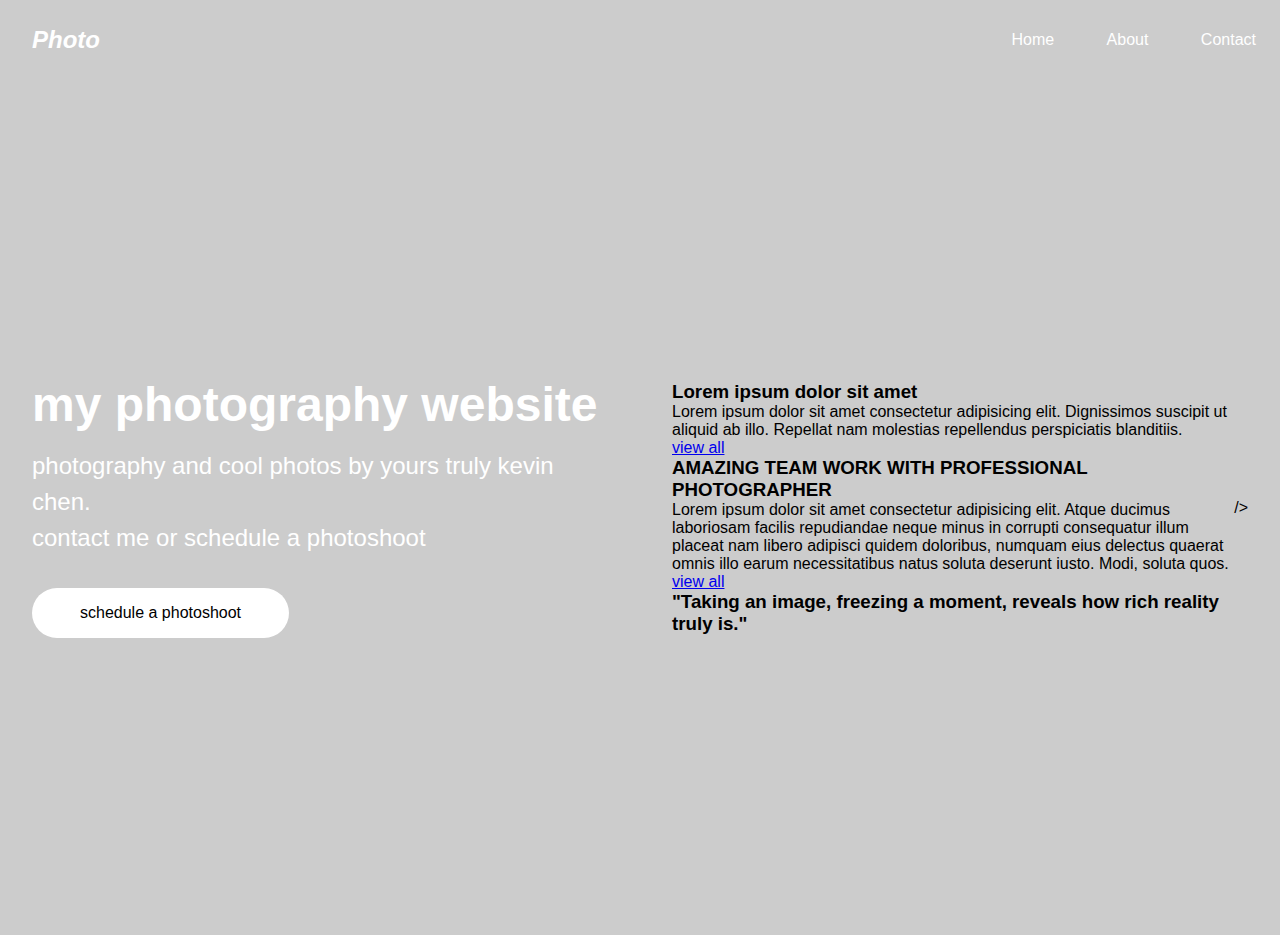
==== index.html @ f80c73b7 "Update index.html" ====
<!DOCTYPE html>
<html lang="en">
  <head>
    <meta charset="UTF-8" />
    <meta name="viewport" content="width=device-width, initial-scale=1.0" />
    <title>Document</title>
    <link rel="stylesheet" href="style1.css" />
  </head>
 
  <style>
body  {
  background-image: url("https://media.macphun.com/img/uploads/customer/blog/682/15357628815b89e1c1530f21.36023582.jpg?q=85&w=1680");
  background-color: #cccccc;
}
</style>
  <body>
    <nav>
      <div class="logo">Photo</div>
      <div class="nav-items">
        <a href="/">Home</a> <a href="/">About</a> <a href="/">Contact</a>
      </div>
    </nav>
    <section class="hero">
      <div class="hero-container">
        <div class="column-left">
          <h1>my photography website</h1>
          <p>
            photography and cool photos by yours truly kevin chen. <br> contact me or schedule a photoshoot
          </p>
          <button>schedule a photoshoot</button>
        </div>
        <div class="column-right">

          
          <section class = "section-one">
            <div class = "container">
                <div class = "sec-one-left">
                    <!-- image here -->
                    <div>
                        <h3>Lorem ipsum dolor sit amet</h3>
                        <p>Lorem ipsum dolor sit amet consectetur adipisicing elit. Dignissimos suscipit ut aliquid ab illo. Repellat nam molestias repellendus perspiciatis blanditiis.</p>
                        <a href = "#" class = "btn">view all</a>
                    </div>
                </div>

                <div class = "sec-one-right">
                    <div class = "work-content">
                        <h3>AMAZING TEAM WORK WITH PROFESSIONAL PHOTOGRAPHER</h3>
                        <p>Lorem ipsum dolor sit amet consectetur adipisicing elit. Atque ducimus laboriosam facilis repudiandae neque minus in corrupti consequatur illum placeat nam libero adipisci quidem doloribus, numquam eius delectus quaerat omnis illo earum necessitatibus natus soluta deserunt iusto. Modi, soluta quos.</p>
                        <a href = "#" class = "btn">view all</a>
                    </div>
                    <div class = "work-imgs">
                        <div class = "work-img-1">
                            <!--image here-->
                        </div>
                        <div class = "work-img-2">
                            <!-- image here -->
                        </div>
                    </div>
                    <h3>"Taking an image, freezing a moment, reveals how rich reality truly is."</h3>
                </div>
            </div>
        </section>

          />
        </div>
      </div>
    </section>
  </body>
</html>
---- style1.css ----
* {
  box-sizing: border-box;
  margin: 0;
  padding: 0;
  font-family: 'Trebuchet MS', 'Lucida Sans Unicode', 'Lucida Grande',
    'Lucida Sans', Arial, sans-serif;
}

nav {
  height: 80px;
  
  display: flex;
  justify-content: space-between;
  align-items: center;
  padding: 0rem calc((100vw - 1300px) / 2);
}

.logo {
  color: #fff;
  font-size: 1.5rem;
  font-weight: bold;
  font-style: italic;
  padding: 0 2rem;
}

nav a {
  text-decoration: none;
  color: #fff;
  padding: 0 1.5rem;
}

nav a:hover {
  color: #fff;
}

.hero {
  ;
}

.hero-container {
  display: grid;
  grid-template-columns: 1fr 1fr;
  height: 95vh;
  padding: 3rem calc((100vw - 1300px) / 2);
}

.column-left {
  display: flex;
  flex-direction: column;
  justify-content: center;
  align-items: flex-start;
  color: #fff;
  padding: 0rem 2rem;
}

.column-left h1 {
  margin-bottom: 1rem;
  font-size: 3rem;
}

.column-left p {
  margin-bottom: 2rem;
  font-size: 1.5rem;
  line-height: 1.5;
}

button {
  padding: 1rem 3rem;
  font-size: 1rem;
  border: none;
  color: #000;
  background: #fff;
  cursor: pointer;
  border-radius: 50px;
}

button:hover {
  background: #fff;
  color: #000;
}

.column-right {
  display: flex;
  justify-content: center;
  align-items: center;
  padding: 0rem 2rem;
}

.hero-image {
  width: 100%;
  height: 100%;
}

@media screen and (max-width: 768px) {
  .hero-container {
    grid-template-columns: 1fr;
  }
}
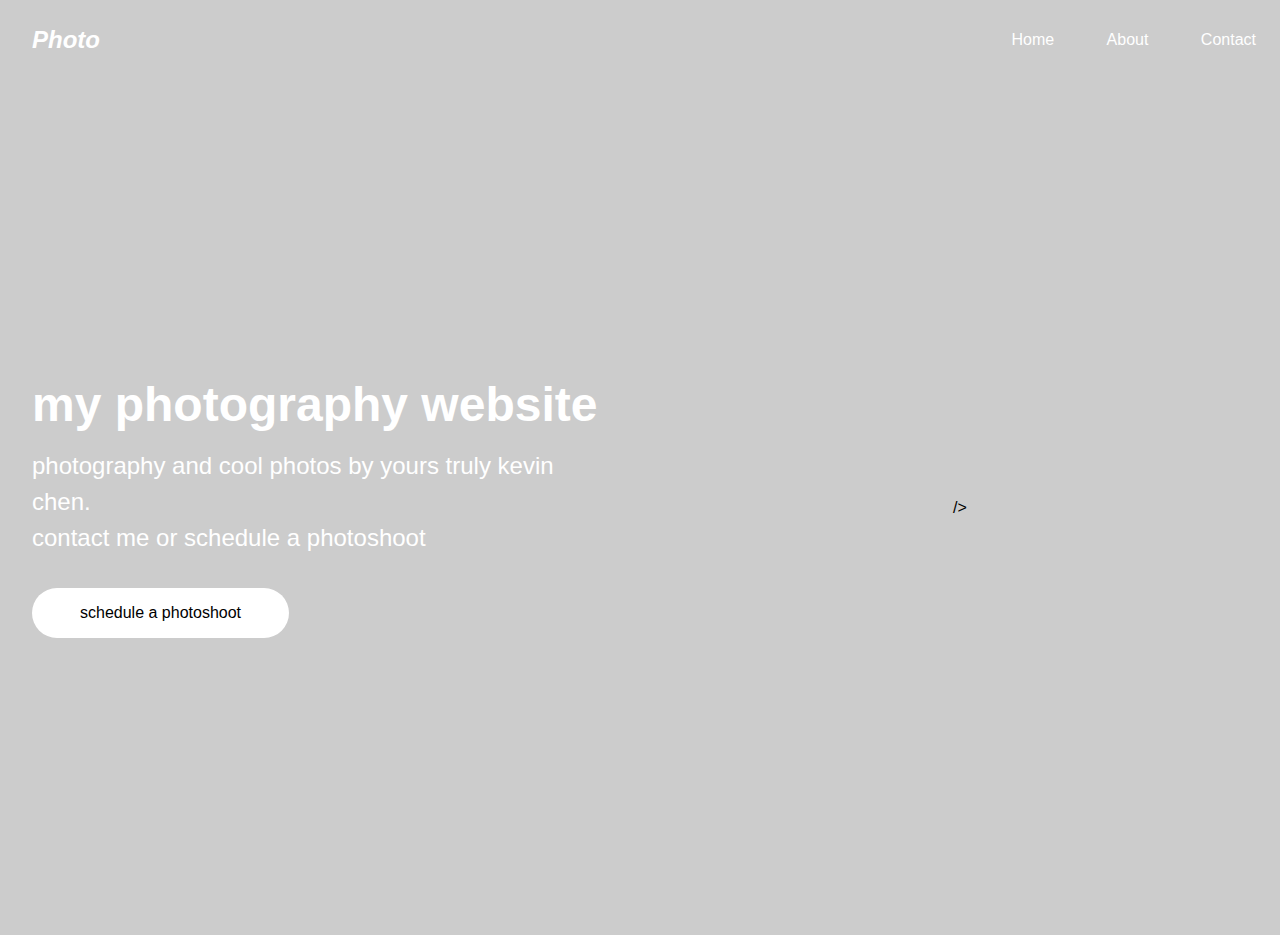
==== commit 31f4cada: "Update index.html" ====
--- a/index.html
+++ b/index.html
@@ -31,36 +31,7 @@
         </div>
         <div class="column-right">
 
-          
-          <section class = "section-one">
-            <div class = "container">
-                <div class = "sec-one-left">
-                    <!-- image here -->
-                    <div>
-                        <h3>Lorem ipsum dolor sit amet</h3>
-                        <p>Lorem ipsum dolor sit amet consectetur adipisicing elit. Dignissimos suscipit ut aliquid ab illo. Repellat nam molestias repellendus perspiciatis blanditiis.</p>
-                        <a href = "#" class = "btn">view all</a>
-                    </div>
-                </div>
-
-                <div class = "sec-one-right">
-                    <div class = "work-content">
-                        <h3>AMAZING TEAM WORK WITH PROFESSIONAL PHOTOGRAPHER</h3>
-                        <p>Lorem ipsum dolor sit amet consectetur adipisicing elit. Atque ducimus laboriosam facilis repudiandae neque minus in corrupti consequatur illum placeat nam libero adipisci quidem doloribus, numquam eius delectus quaerat omnis illo earum necessitatibus natus soluta deserunt iusto. Modi, soluta quos.</p>
-                        <a href = "#" class = "btn">view all</a>
-                    </div>
-                    <div class = "work-imgs">
-                        <div class = "work-img-1">
-                            <!--image here-->
-                        </div>
-                        <div class = "work-img-2">
-                            <!-- image here -->
-                        </div>
-                    </div>
-                    <h3>"Taking an image, freezing a moment, reveals how rich reality truly is."</h3>
-                </div>
-            </div>
-        </section>
+       
 
           />
         </div>
--- a/style1.css
+++ b/style1.css
@@ -95,4 +95,5 @@
   .hero-container {
     grid-template-columns: 1fr;
   }
-}
+
+ 
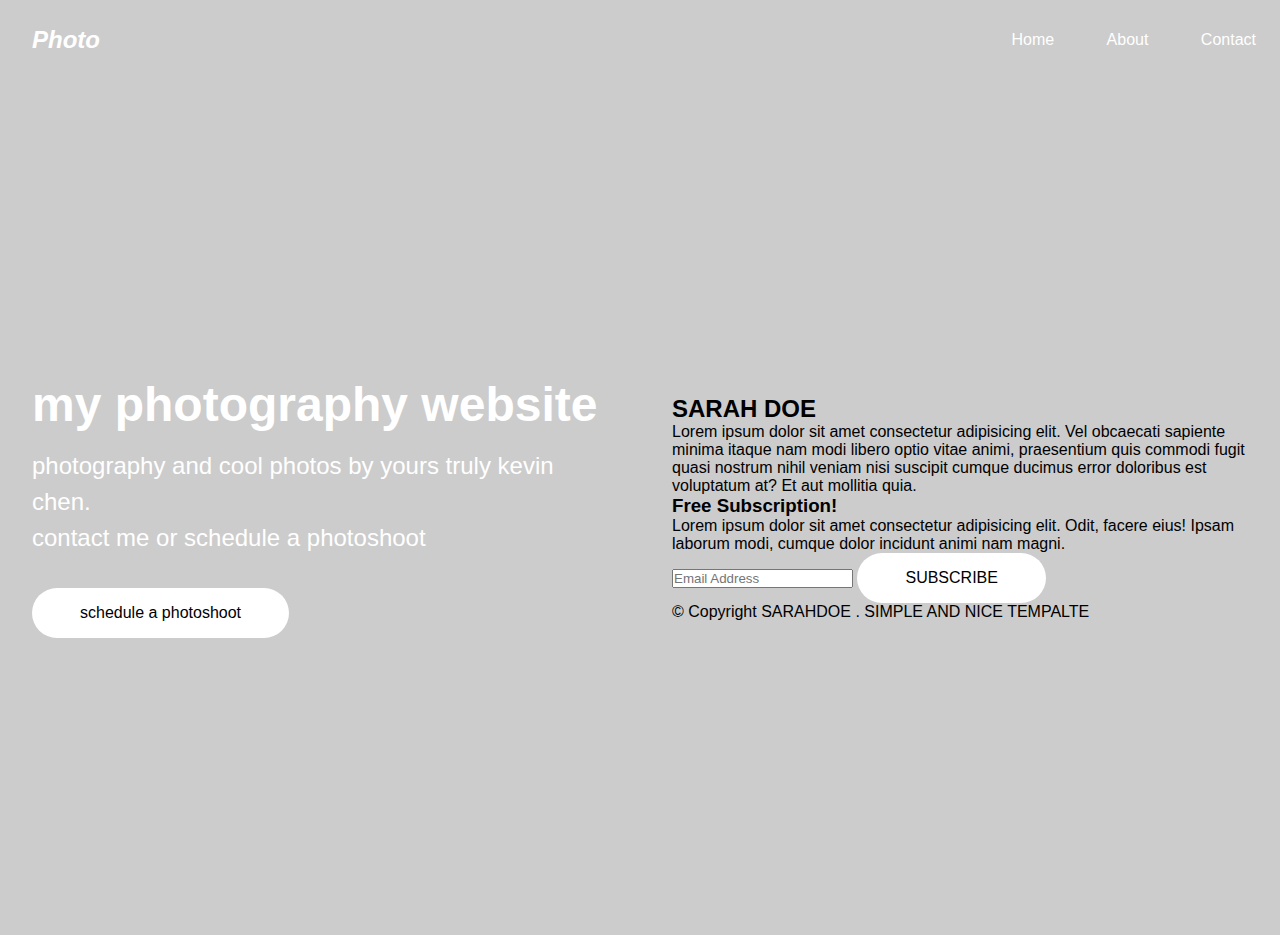
==== commit 104ecf61: "Update index.html" ====
--- a/index.html
+++ b/index.html
@@ -33,7 +33,26 @@
 
        
 
-          />
+            <footer class = "footer">
+            <div class = "footer-container container">
+                <div>
+                    <h2>SARAH DOE</h2>
+                    <p>Lorem ipsum dolor sit amet consectetur adipisicing elit. Vel obcaecati sapiente minima itaque nam modi libero optio vitae animi, praesentium quis commodi fugit quasi nostrum nihil veniam nisi suscipit cumque ducimus error doloribus est voluptatum at? Et aut mollitia quia.</p>
+                </div>
+                <div>
+                    <h3>Free Subscription!</h3>
+                    <p>Lorem ipsum dolor sit amet consectetur adipisicing elit. Odit, facere eius! Ipsam laborum modi, cumque dolor incidunt animi nam magni.</p>
+
+                    <div class = "subs">
+                        <i class = "fas fa-envelope"></i>
+                        <input type = "email" id = "email" placeholder="Email Address">
+                        <button type = "submit">SUBSCRIBE</button>
+                    </div>
+                </div>
+            </div>
+            <p>&copy; Copyright SARAHDOE . SIMPLE AND NICE TEMPALTE</p>
+        </footer>
+          
         </div>
       </div>
     </section>
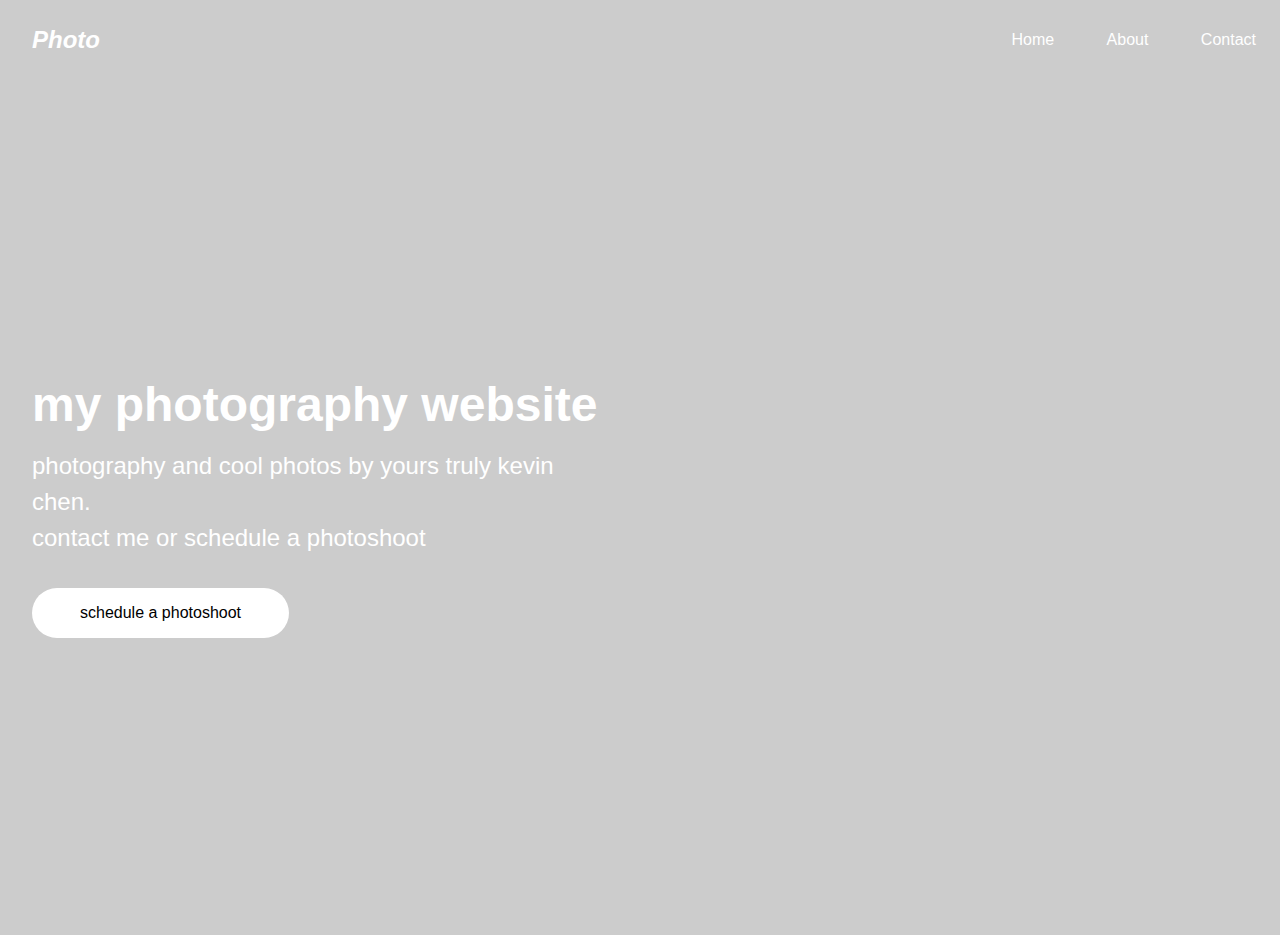
==== commit d37abafc: "Update index.html" ====
--- a/index.html
+++ b/index.html
@@ -32,26 +32,6 @@
         <div class="column-right">
 
        
-
-            <footer class = "footer">
-            <div class = "footer-container container">
-                <div>
-                    <h2>SARAH DOE</h2>
-                    <p>Lorem ipsum dolor sit amet consectetur adipisicing elit. Vel obcaecati sapiente minima itaque nam modi libero optio vitae animi, praesentium quis commodi fugit quasi nostrum nihil veniam nisi suscipit cumque ducimus error doloribus est voluptatum at? Et aut mollitia quia.</p>
-                </div>
-                <div>
-                    <h3>Free Subscription!</h3>
-                    <p>Lorem ipsum dolor sit amet consectetur adipisicing elit. Odit, facere eius! Ipsam laborum modi, cumque dolor incidunt animi nam magni.</p>
-
-                    <div class = "subs">
-                        <i class = "fas fa-envelope"></i>
-                        <input type = "email" id = "email" placeholder="Email Address">
-                        <button type = "submit">SUBSCRIBE</button>
-                    </div>
-                </div>
-            </div>
-            <p>&copy; Copyright SARAHDOE . SIMPLE AND NICE TEMPALTE</p>
-        </footer>
           
         </div>
       </div>
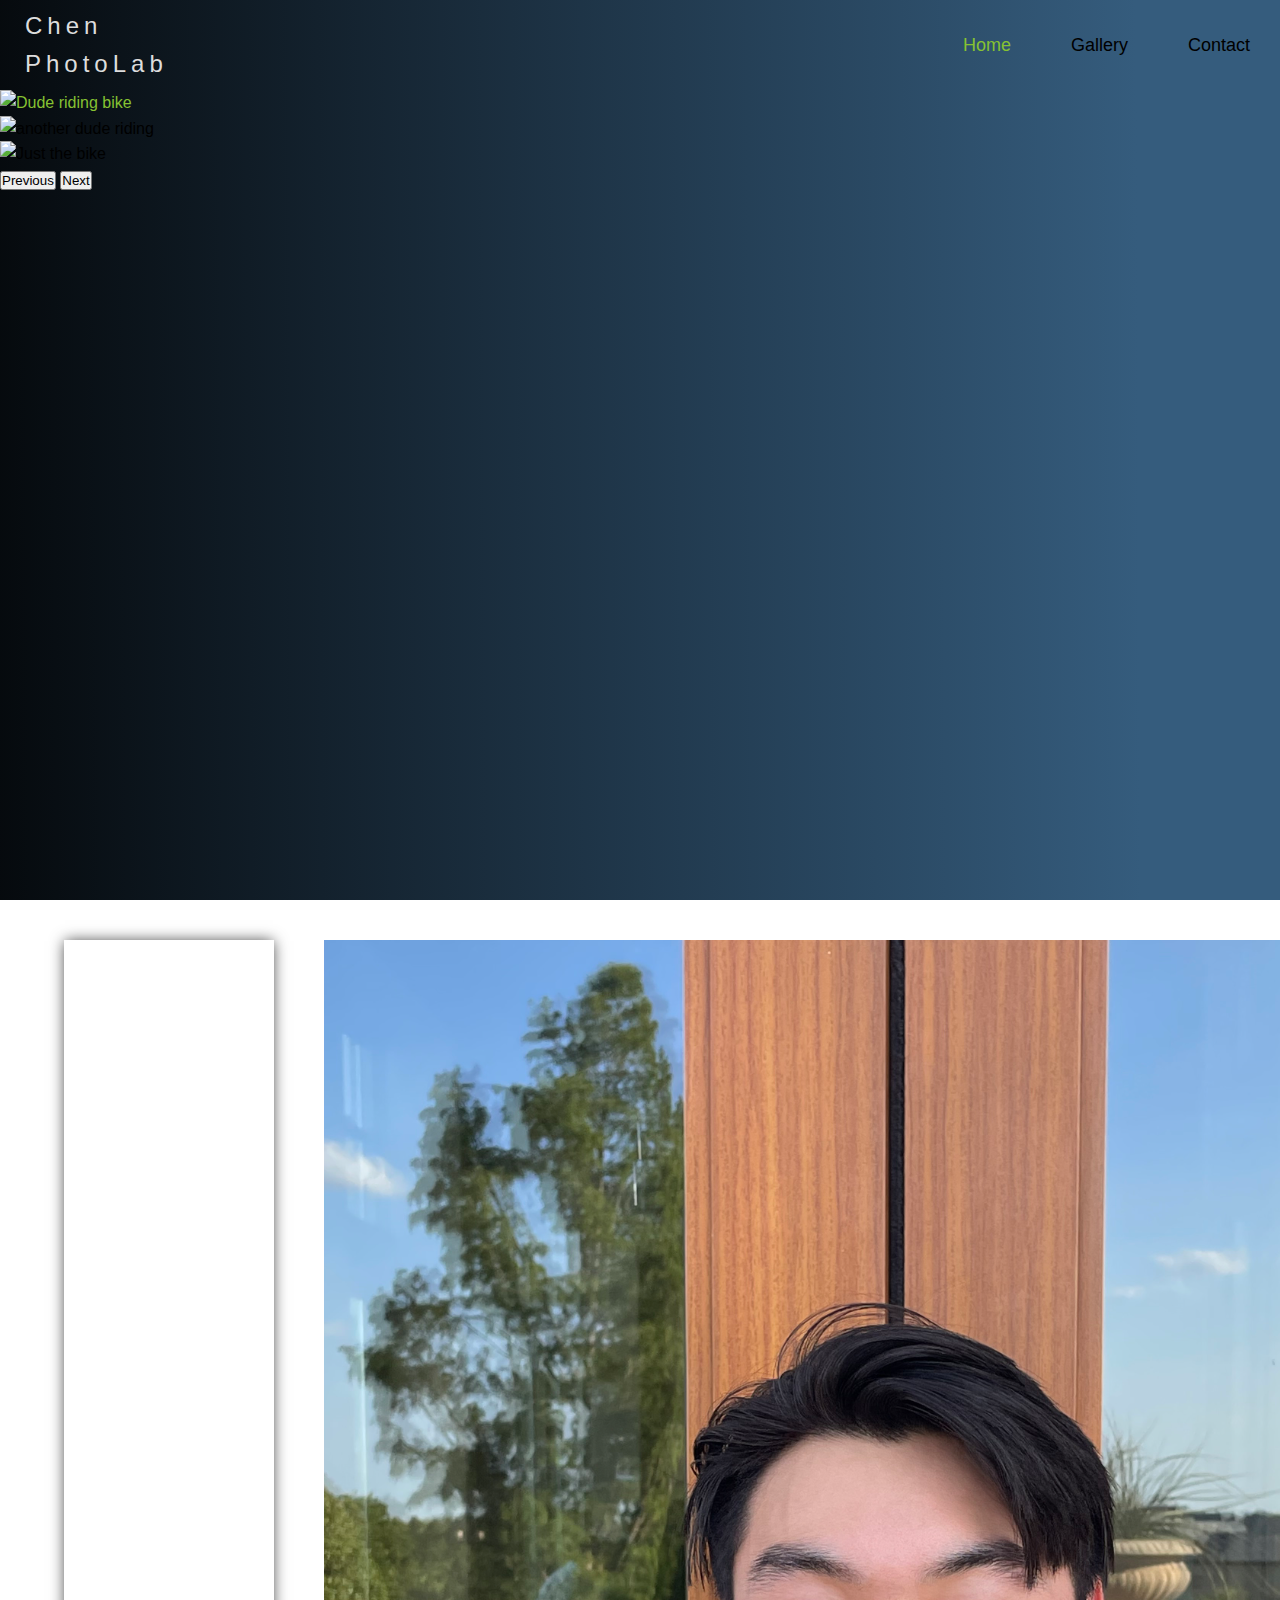
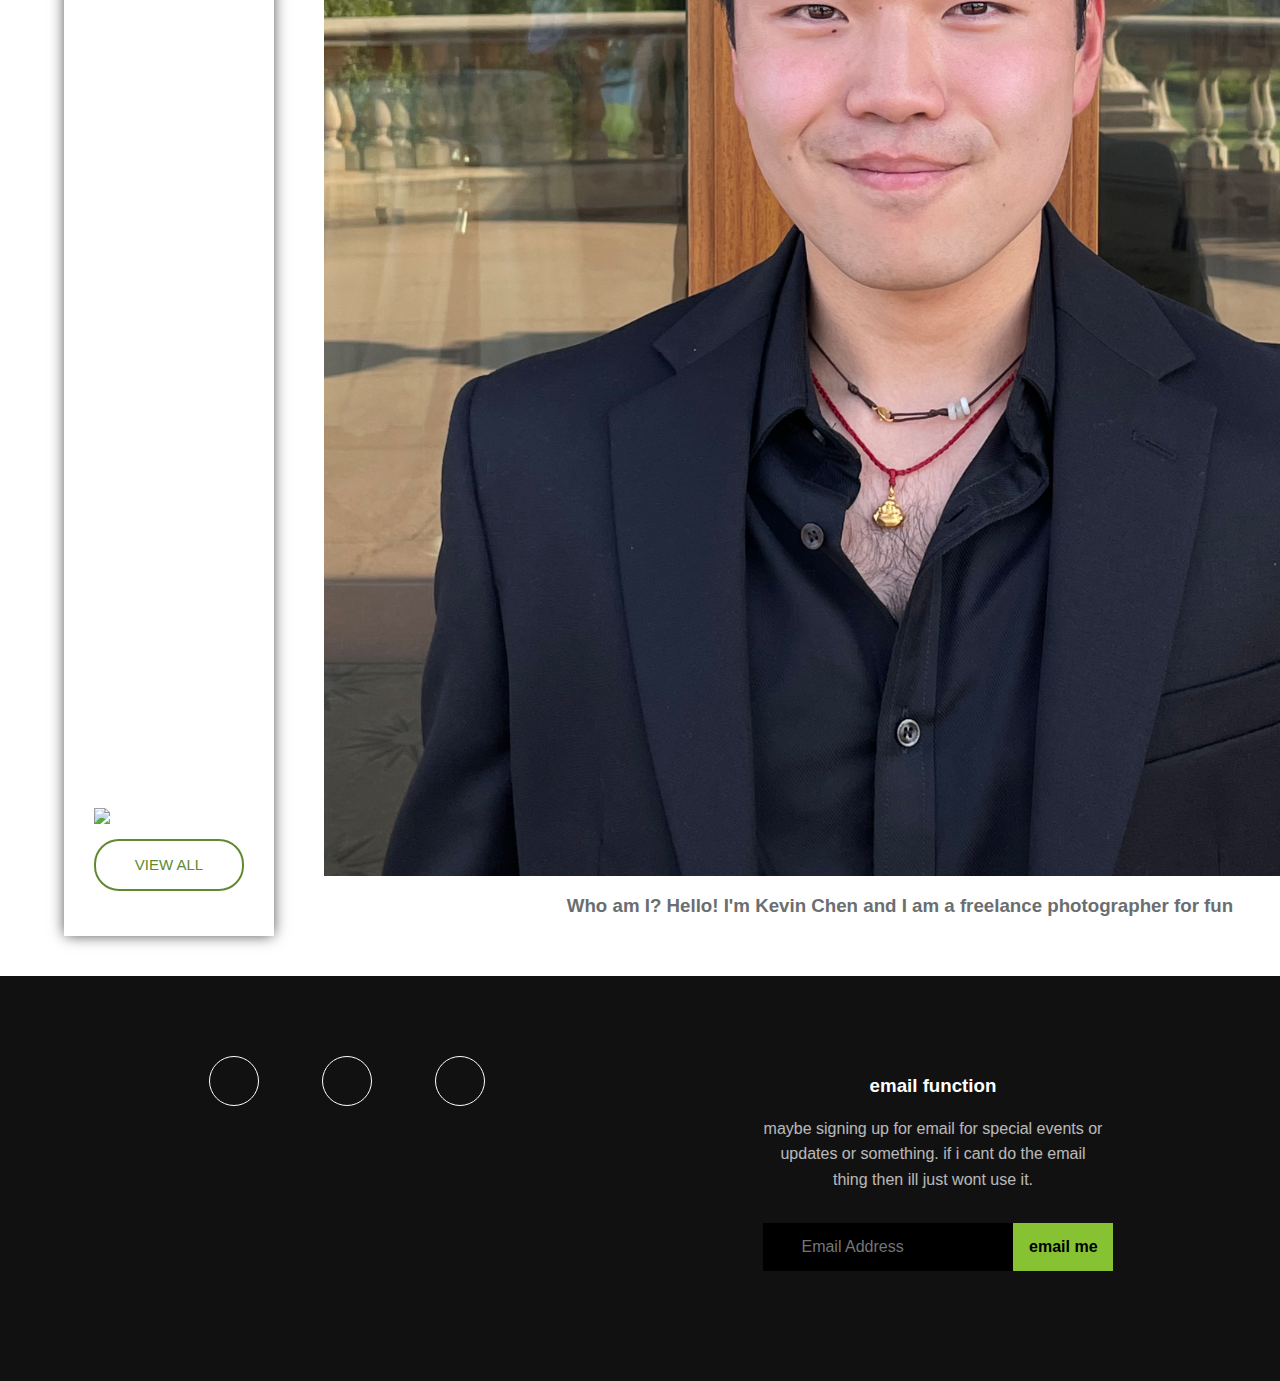
==== commit 0dc1857d: "Rename index2.html to index.html" ====
--- a/index.html
+++ b/index.html
@@ -1,40 +1,153 @@
 <!DOCTYPE html>
-<html lang="en">
-  <head>
-    <meta charset="UTF-8" />
-    <meta name="viewport" content="width=device-width, initial-scale=1.0" />
-    <title>Document</title>
-    <link rel="stylesheet" href="style1.css" />
-  </head>
+<html>
+    <head>
+        <meta charset="utf-8">
+        <meta http-equiv="X-UA-Compatible" content="IE=edge">
+        <title>Photography Site</title>
+        <meta name = "viewport" content = "width=device-width, intial-scale=1.0">
+        <link rel="stylesheet" href="main.css">
+        <script src="https://kit.fontawesome.com/dbed6b6114.js" crossorigin="anonymous"></script>
+        <link href="https://cdn.jsdelivr.net/npm/bootstrap@5.2.0/dist/css/bootstrap.min.css" rel="stylesheet" integrity="sha384-gH2yIJqKdNHPEq0n4Mqa/HGKIhSkIHeL5AyhkYV8i59U5AR6csBvApHHNl/vI1Bx" crossorigin="anonymous">
  
-  <style>
-body  {
-  background-image: url("https://media.macphun.com/img/uploads/customer/blog/682/15357628815b89e1c1530f21.36023582.jpg?q=85&w=1680");
-  background-color: #cccccc;
-}
-</style>
-  <body>
-    <nav>
-      <div class="logo">Photo</div>
-      <div class="nav-items">
-        <a href="/">Home</a> <a href="/">About</a> <a href="/">Contact</a>
-      </div>
-    </nav>
-    <section class="hero">
-      <div class="hero-container">
-        <div class="column-left">
-          <h1>my photography website</h1>
-          <p>
-            photography and cool photos by yours truly kevin chen. <br> contact me or schedule a photoshoot
-          </p>
-          <button>schedule a photoshoot</button>
-        </div>
-        <div class="column-right">
+    </head>
+    <body>
+        <script src="https://cdn.jsdelivr.net/npm/bootstrap@5.2.0/dist/js/bootstrap.bundle.min.js" integrity="sha384-A3rJD856KowSb7dwlZdYEkO39Gagi7vIsF0jrRAoQmDKKtQBHUuLZ9AsSv4jD4Xa" crossorigin="anonymous"></script>
+   
+        <!-- header -->
+        <header class = "header">
+            <div class = "nav-section">
+                <div class = "brand-and-navBtn">
+                    <span class = "brand-name">
+                        Chen PhotoLab
+                    </span>
+                    <span class = "navBtn flex">
+                        <i class = "fas fa-bars"></i>
+                    </span>
+                </div>
 
-       
-          
-        </div>
-      </div>
-    </section>
-  </body>
+                <!-- navigation menu -->
+                <nav class = "top-nav">
+                    <ul>
+                        <li><a href = "index.html" class = "active">Home</a></li>
+                        <li><a href = "gallery.html">Gallery</a></li>
+                        <li><a href = "contact.html">Contact</a></li>
+                    </ul>
+                </nav>
+                
+            </div>
+<!--
+            <div class = "container about">
+                <h2> photography website </h2> 
+                </div>
+-->
+               <div id="carouselExampleInterval" class="carousel slide" data-bs-ride="carousel">
+  <div class="carousel-inner">
+    <div class="carousel-item active" data-bs-interval="10000">
+        <img src="https://i.ytimg.com/vi/FBz81ssJV7g/maxresdefault.jpg" class="d-block w-100" alt="Dude riding bike">
+    </div>
+    <div class="carousel-item" data-bs-interval="2000">
+      <img src="https://www.bestbeginnermotorcycles.com/storage/2017/01/KTM-Duke-390.png" class="d-block w-100" alt="another dude riding">
+    </div>
+    <div class="carousel-item">
+      <img src="https://i.ytimg.com/vi/BAiN4Wyf_KY/maxresdefault.jpg" class="d-block w-100" alt="Just the bike">
+    </div>
+  </div>
+  <button class="carousel-control-prev" type="button" data-bs-target="#carouselExampleInterval" data-bs-slide="prev">
+    <span class="carousel-control-prev-icon" aria-hidden="true"></span>
+    <span class="visually-hidden">Previous</span>
+  </button>
+  <button class="carousel-control-next" type="button" data-bs-target="#carouselExampleInterval" data-bs-slide="next">
+    <span class="carousel-control-next-icon" aria-hidden="true"></span>
+    <span class="visually-hidden">Next</span>
+  </button>
+</div>
+            </div>
+        </header>
+        <!-- end of header -->
+
+        <!-- main -->
+        <section class = "section-one">
+            <div class = "container">
+                <div class = "sec-one-left">
+                    <!-- image here -->
+                    <!--
+                    <img src = "https://images.unsplash.com/photo-1554080353-a576cf803bda?ixlib=rb-4.0.3&ixid=MnwxMjA3fDB8MHxzZWFyY2h8OHx8cGhvdG9ncmFwaHl8ZW58MHx8MHx8&w=1000&q=80">
+                    --->
+                    <div>
+                        <img src = "https://images.unsplash.com/photo-1554080353-a576cf803bda?ixlib=rb-4.0.3&ixid=MnwxMjA3fDB8MHxzZWFyY2h8OHx8cGhvdG9ncmFwaHl8ZW58MHx8MHx8&w=1000&q=80">
+                    
+                        <a href = "#" class = "btn">view all</a>
+                    </div>
+                </div>
+
+                <div class = "sec-one-right">
+                   <!--
+                    <div class = "">
+                        <div class = "">
+                            
+                        
+                        </div>
+                        <div class = "">
+                        
+                        </div>
+                    </div>
+                    -->
+                    <img src = "IMG-1522 (1).jpg">
+                    
+                    <h3>Who am I? Hello! I'm Kevin Chen and I am a freelance photographer for fun</h3>
+                    <div class = "container about">
+                
+                    
+                        
+                        
+                </div>
+            </div>
+        </section>
+
+        <section class = "section-two">
+            <div class = "container">
+                
+              
+                </div>
+            </div>
+        </section>
+        <!-- end of main -->
+
+
+        <!-- footer -->
+        <footer class = "footer">
+            <div class = "footer-container container">
+                 <div class = "social-icons">
+                    <ul>
+                       
+                        <li>
+                            <a href = "https://twitter.com/elonmusk?"><i class = "fab fa-twitter"></i></a>
+                        </li>
+                        <li>
+                            <a href = "https://www.instagram.com/two_chens/?next=%2F"><i class = "fab fa-instagram"></i></a>
+                        </li>
+                        <li>
+                            <a href = "https://www.linkedin.com/in/kevin-chen-065547221/"><i class = "fab fa-linkedin"></i></a>
+                        </li>
+                    </ul>
+                </div>
+                
+                <div>
+                    <h3>email function</h3>
+                    <p>maybe signing up for email for special events or updates or something. if i cant do the email thing then ill just wont use it.</p>
+
+                    <div class = "subs">
+                        <i class = "fas fa-envelope"></i>
+                        <input type = "email" id = "email" placeholder="Email Address">
+                        <button type = "submit">email me</button>
+                    </div>
+                </div>
+            </div>
+            
+        </footer>
+        <!-- end of footer -->
+        
+
+
+    </body>
 </html>
--- a/main.css
+++ b/main.css
@@ -0,0 +1,714 @@
+
+
+:root{
+    --white: #ddd;
+    --dark: #111;
+    --darkGrey: #474b4f;
+    --lightGrey: #6b6e70;
+    --lightGreen: #86c232;
+    --darkGreen: #61892f;
+    --transition: all 0.5s ease;
+}
+*{
+    padding: 0;
+    margin: 0;
+    box-sizing: border-box;
+    font-family: 'Roboto', sans-serif;
+}
+body{
+    line-height: 1.6;
+}
+img{
+    width: 100%;
+    display: block;
+}
+ul li{
+    list-style: none;
+}
+a{
+    text-decoration: none;
+    color: #000;
+}
+h1, h2, h3, h4, h5, h6, p{
+    margin: 15px 0;
+}
+
+/********************** Utility Classes *******************/
+.flex{
+    display: flex;
+    justify-content: center;
+    align-items: center;
+}
+.container{
+    width: 90vw;
+    margin: 0 auto;
+}
+.btn{
+    background: var(--darkGreen);
+    border: none;
+    display: block;
+    width: 150px;
+    text-align: center;
+    color: var(--darkGreen);
+    text-transform: uppercase;
+    background: transparent;
+    font-size: 15px;
+    padding: 12px;
+    border: 2px solid var(--darkGreen);
+    border-radius: 25px;
+    margin: 15px 0;
+    transition: var(--transition);
+}
+.btn:hover{
+    background: var(--darkGreen);
+    color: #000000;
+}
+.active{
+    color: var(--lightGreen)!important;
+}
+
+/**************** end of Utility Classes *******************/
+
+/********************** Header styling *********************/
+
+.header{
+    min-height: 100vh;
+    background: linear-gradient(89.7deg, rgb(0, 0, 0) -10.7%, rgb(53, 92, 125) 88.8%);
+    color: #000000;
+}
+.top-nav a{
+    color: #000000;
+}
+.brand-and-navBtn{
+    background: #000;
+    position: relative;
+    z-index: 999;
+    height: 90px;
+    display: flex;
+    justify-content: space-between;
+    align-items: center;
+    font-weight: 500;
+    font-size: 24px;
+    padding: 15px 25px;
+    color: var(--white);
+}
+.brand-name{
+    letter-spacing: 5px;
+    cursor: pointer;
+}
+.navBtn{
+    width: 40px;
+    height: 40px;
+    border: 1px solid var(--white);
+    cursor: pointer;
+}
+.navBtn:hover{
+    background: #fff;
+    color: #000;
+    transition: var(--transition);
+}
+.top-nav{
+    background: #000;
+    transform: translateY(-600px);
+    transition: var(--transition);
+}
+.showNav{
+    transform: translateY(0);
+}
+.search-icon{
+    display: none;
+}
+.top-nav ul li{
+    padding: 10px 0;
+}
+.top-nav ul a{
+    position: relative;
+    font-weight: 500;
+    font-size: 18px;
+    text-align: center;
+    display: block;
+}
+.top-nav ul a::after{
+    content: "";
+    height: 2px;
+    background: var(--lightGreen);
+    position: absolute;
+    bottom: -5px;
+    left: 50%;
+    transform: translateX(-50%);
+    width: 0;
+    transition: var(--transition);
+}
+.top-nav ul a:hover::after{
+    width: 100px;
+}
+.about{
+    margin-top: -160px;
+}
+.about-content img{
+    width: 140px;
+    height: 140px;
+    border-radius: 50%;
+}
+.about-img{
+    background: #fff;
+    width: 150px;
+    height: 150px;
+    margin: 0 auto;
+    border-radius: 50%;
+}
+.about-content h2{
+    font-size: 48px;
+    text-align: center;
+    margin-bottom: 35px;
+    color: var(--lightGreen);
+}
+.about-content h3{
+    color: #fff;
+    font-size: 30px;
+    font-weight: 100;
+    background: rgba(255, 255, 255, 0.1);
+    width: 400px;
+    margin: 35px auto;
+    text-align: center;
+}
+blockquote{
+    font-size: 20px;
+    font-weight: 300;
+    opacity: 0.9;
+    width: 60vw;
+    margin: 45px auto 15px auto;
+    text-align: center;
+}
+blockquote span{
+    font-size: 14px;
+    text-transform: uppercase;
+    color: var(--darkGreen);
+    font-weight: 300;
+    letter-spacing: 5px;
+    display: block;
+}
+.social-icons{
+    width: 350px;
+    margin: 40px auto 0 auto;
+    padding-bottom: 30px;
+}
+.social-icons ul a{
+    color: #fff;
+    font-size: 30px;
+    display: block;
+    width: 50px;
+    height: 50px;
+    border: 1px solid #fff;
+    border-radius: 50%;
+    display: flex;
+    justify-content: center;
+    align-items: center;
+    transition: var(--transition);
+}
+.social-icons ul{
+    display: flex;
+    justify-content: space-around;
+}
+.social-icons ul a:hover{
+    background: var(--lightGreen);
+    border-color: var(--lightGreen);
+}
+
+/********************* End of Header ***********************/
+
+/*********************** Main section ********************/
+
+/**************** index.html *************/
+
+/* section one */
+.section-one{
+    margin: 40px 0;
+    min-height: 100vh;
+}
+.sec-one-left{
+    height: 100vh;
+    background: url("images/project-main.jpg") center/cover no-repeat;
+    box-shadow: 0px 0px 14px -1px rgba(0, 0, 0, 0.75);
+    -webkit-box-shadow: 0px 0px 14px -1px rgba(0, 0, 0, 0.75);
+    -moz-box-shadow: 0px 0px 14px -1px rgba(0, 0, 0, 0.75);
+}
+.sec-one-left div{
+    color: #fff;
+    height: 100%;
+    display: flex;
+    flex-direction: column;
+    justify-content: flex-end;
+    padding: 30px;
+}
+.sec-one-left div h3{
+    font-size: 28px;
+    opacity: 0.9;
+}
+.sec-one-left div p{
+    font-weight: 300;
+    opacity: 0.8;
+}
+.sec-one-right h3{
+    color: var(--lightGrey);
+}
+.sec-one-right >h3{
+    text-align: center;
+}
+.sec-one-right p{
+    opacity: 0.9;
+    font-weight: 300;
+}
+.work-content{
+    margin: 50px 0;
+}
+.work-imgs{
+    display: grid;
+    grid-template-columns: repeat(2, 1fr);
+    grid-column-gap: 20px;
+}
+.work-img-1{
+    background: linear-gradient(rgba(0, 0, 0, 0), rgba(0, 0, 0, 0.6)), url("images/porject-1.jpg") center/cover no-repeat;
+    height: 400px;
+    transition: var(--transition);
+}
+.work-img-2{
+    background: linear-gradient(rgba(0, 0, 0, 0), rgba(0, 0, 0, 0.6)), url("images/porject-2.jpg") center/cover no-repeat;
+    height: 400px;
+    transition: var(--transition);
+}
+.work-imgs div:hover{
+    box-shadow: 0 0 8px #000;
+    -webkit-box-shadow: 0 0 8px #000;
+    -moz-box-shadow: 0 0 8px #000;
+}
+
+
+/* section two */
+.section-two{
+    margin: 40px 0;
+}
+.section-two h2{
+    text-align: center;
+    font-size: 40px;
+}
+.section-two span{
+    color: var(--darkGrey);
+    text-align: center;
+    display: block;
+    font-size: 20px;
+    margin-bottom: 30px;
+}
+.insta-imgs{
+    display: grid;
+    grid-template-columns: repeat(2, 1fr);
+}
+.insta-imgs > div{
+    position: relative;
+}
+.icon-overlay{
+    position: absolute;
+    color: #fff;
+    top: 0;
+    left: 0;
+    width: 100%;
+    height: 100%;
+    font-size: 50px;
+    background: rgba(134, 194, 50, 0.4);
+    opacity: 0;
+    transition: var(--transition);
+}
+.insta-imgs > div:hover .icon-overlay{
+    opacity: 1;
+}
+
+/************* end of index.html ***********/
+
+
+
+/**************** gallery.html ***************/
+
+/* section three */
+.section-three{
+    margin: 40px 0;
+}
+.single-img{
+    position: relative;
+    margin: 10px;
+}
+.single-img-content{
+    position: absolute;
+    bottom: 0;
+    left: 0;
+    right: 0;
+    color: #fff;
+    padding: 5px 30px;
+    background: rgba(0, 0, 0, 0.7);
+}
+.single-img-content h3{
+    font-size: 18px;
+    font-weight: 300;
+    text-transform: uppercase;
+}
+
+/************** end of gallery.html ***********/
+
+
+
+/****************** blog.html ****************/
+
+/* section four */
+.section-four{
+    margin: 40px 0;
+}
+.blog{
+    margin: 40px 0;
+}
+.blog-content{
+    padding: 25px;
+    background: #f7f7f7;
+}
+.blog span{
+    display: block;
+}
+.badge{
+    background: var(--lightGreen);
+    width: 140px;
+    border-radius: 5px;
+    padding: 5px 0;
+    color: #fff;
+    text-align: center;
+    margin-bottom: 8px;
+}
+.misc-info{
+    font-size: 14px;
+    color: var(--dark);
+    margin-top: 16px;
+}
+.blog-title{
+    font-size: 20px;
+    font-weight: 900;
+}
+.blog-text{
+    font-weight: 300;
+}
+
+/*************** end of blog.html ***********/
+
+
+
+/*************** contact.html **************/
+
+/* section five */
+.section-five{
+    margin: 40px 0;
+}
+.section-five .container div{
+    margin: 20px 0;
+}
+.contact-top{
+    text-align: center;
+}
+.contact-top h3{
+    font-size: 28px;
+}
+.contact-top p{
+    font-weight: 300;
+    width: 70%;
+    margin: 0 auto;
+}
+.contact-middle div{
+    text-align: center;
+    padding: 25px 0;
+    background: var(--dark);
+    color: #fff;
+}
+.contact-middle div span{
+    display: block;
+}
+.contact-icon{
+    font-size: 30px;
+}
+.contact-middle div span:nth-child(2){
+    font-size: 18px;
+    font-weight: bold;
+}
+.contact-middle div p{
+    font-weight: 300;
+    opacity: 0.7;
+}
+.contact-bottom{
+    margin-top: 50px!important;
+}
+.form input[type = "text"], .form input[type = "email"], .form textarea{
+    width: 100%;
+    font-size: 16px;
+    padding: 10px 15px;
+    margin: 10px 0;
+    border: 1px solid var(--lightGreen);
+    outline: none;
+    border-radius: 5px;
+}
+.contact-bottom .form{
+    padding: 0 20px;
+}
+
+/************** end of contact.html **********/
+
+
+
+/******************* Footer Styling *****************/
+
+.footer{
+    background: var(--dark);
+    color: #fff;
+    padding: 40px 0;
+    text-align: center;
+}
+.footer-container > div{
+    margin: 40px 0;
+}
+.footer-container h2{
+    color: var(--lightGreen);
+    font-size: 36px;
+    font-weight: 500;
+    letter-spacing: 7px;
+}
+.footer-container p{
+    opacity: 0.7;
+}
+.subs{
+    background: #000;
+    width: 350px;
+    display: flex;
+    justify-content: space-between;
+    align-items: center;
+    margin: 30px auto;
+}
+.subs i{
+    font-size: 26px;
+    flex: 10%;
+    display: block;
+}
+.subs input{
+    flex: 60%;
+    background: transparent;
+    border: none;
+    font-size: 16px;
+    padding: 0 5px;
+    outline: 0;
+    color: #fff;
+}
+.subs button{
+    flex: 30%;
+    font-size: 16px;
+    padding: 15px 0;
+    font-weight: bold;
+    background: var(--lightGreen);
+    border: none;
+    transition: var(--transition);
+    cursor: pointer;
+}
+.subs button:hover{
+    color: #fff;
+}
+.footer > p{
+    text-align: center;
+    font-size: 14px;
+}
+
+/******************* end of footer ****************/
+
+
+
+/***************** Media Queries *****************/
+
+@media screen and (min-width: 678px){
+    /* section five */
+    .contact-middle{
+        display: grid;
+        grid-template-columns: repeat(2, 1fr);
+        grid-column-gap: 20px;
+    }
+}
+
+@media screen and (min-width: 800px){
+    /* section two */
+    .insta-imgs{
+        grid-template-columns: repeat(4, 1fr);
+    }
+
+    /* section three */
+    .gallery{
+        display: grid;
+        grid-template-columns: repeat(2, 1fr);
+    }
+
+    /* section four */
+    .blog-wrapper-sm{
+        display: grid;
+        grid-template-columns: repeat(2, 1fr);
+        grid-gap: 20px;
+    }
+    
+}
+
+@media screen and (min-width: 992px){
+    /* header & footer */
+    .nav-section{
+        display: flex;
+        justify-content: space-between;
+    }
+    .navBtn{
+        display: none;
+    }
+    .brand-and-navBtn{
+        flex: 0 0 10%;
+        background: none;
+    }
+    .top-nav{
+        flex: 0 1 80%;
+        display: flex;
+        justify-content: flex-end;
+        align-items: center;
+        transition: transform 0s ease;
+        transform: translateY(0);
+        background: transparent;
+    }
+    .top-nav ul{
+        display: flex;
+    }
+    .top-nav ul li{
+        margin-right: 30px;
+        margin-left: 30px;
+    }
+    .about{
+        margin-top: 0;
+    }
+    .search-icon{
+        flex: 0 0 10%;
+        display: block;
+        display: flex;
+        justify-content: center;
+        align-items: center;
+        font-size: 24px;
+        cursor: pointer;
+        transition: var(--transition);
+    }
+    .search-icon i:hover{
+        transform: scale(1.2);
+    }
+
+    /* section five */
+    .contact-middle{
+        grid-template-columns: repeat(4, 1fr);
+    }
+    .contact-bottom{
+        display: grid;
+        grid-template-columns: repeat(2, 1fr);
+        grid-column-gap: 40px;
+    }
+}
+
+
+@media screen and (min-width: 1000px){
+    /* section one */
+    .section-one .container{
+        display: grid;
+        grid-template-columns: repeat(2, 1fr);
+        grid-column-gap: 50px;
+    }
+    .sec-one-left{
+        align-self: center;
+    }
+    .work-content{
+        margin-top: 0;
+    }
+    .sec-one-left{
+        height: 100%;
+    }
+
+    /* section four */
+    .blog-wrapper-lg{
+        display: grid;
+        grid-template-columns: repeat(2, 1fr);
+        grid-gap: 20px;
+    }
+
+    /* footer */
+    .footer-container{
+        display: grid;
+        grid-template-columns: repeat(2, 1fr);
+        grid-gap: 20px;
+    }
+}
+
+@media screen and (min-width: 1200px){
+    /* footer */
+    .footer-container > div{
+        width: 60%;
+        margin-left: auto;
+        margin-right: auto;
+    }
+
+    /* section three */
+    .gallery{
+        grid-template-columns: repeat(3, 1fr);
+    }
+}
+
+@media screen and (min-width: 1400px){
+    /* section four */
+    .blog-wrapper-sm{
+        grid-template-columns: repeat(4, 1fr);
+    }
+}
+
+/*************** extra small sized screen ******************/
+
+@media screen and (max-width: 500px){
+    /* overall styling */
+    .header{
+        padding-bottom: 30px;
+    }
+    .social-icons{
+        display: none;
+    }
+    .about-content h3{
+        width: 100%;
+    }
+    .about-content blockquote{
+        font-size: 16px;
+        width: 100%;
+    }
+    .subs{
+        width: 280px;
+    }
+    .subs i{
+        display: none;
+    }
+    .subs input{
+        width: 100%;
+    }
+    .subs button{
+        padding-left: 8px;
+        padding-right: 8px;
+    }
+    h2{
+        font-size: 30px!important;
+    }
+    h3{
+        font-size: 20px!important;
+    }
+    p{
+        font-size: 15px;
+    }
+    .btn{
+        font-size: 14px;
+        padding: 8px 0;
+    }
+    .work-imgs{
+        grid-template-columns: 1fr;
+        grid-row-gap: 20px;
+    }
+}
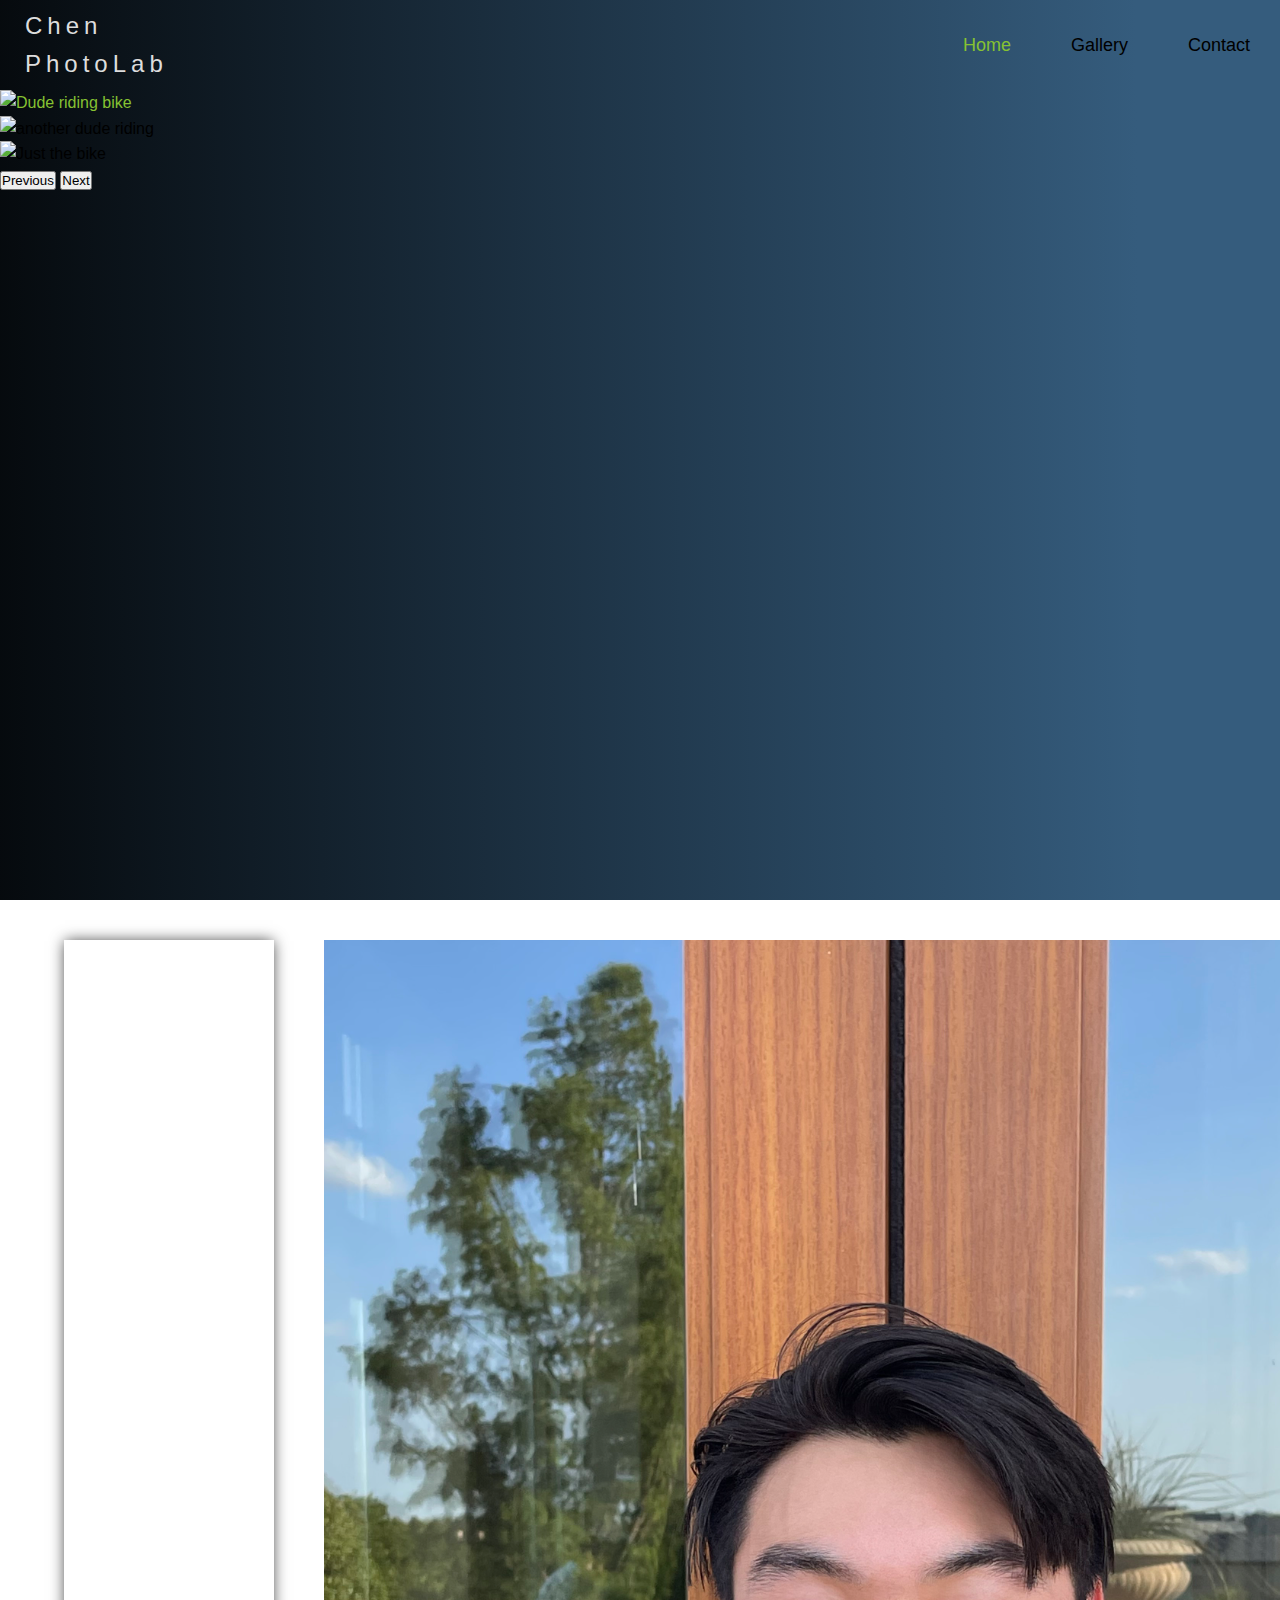
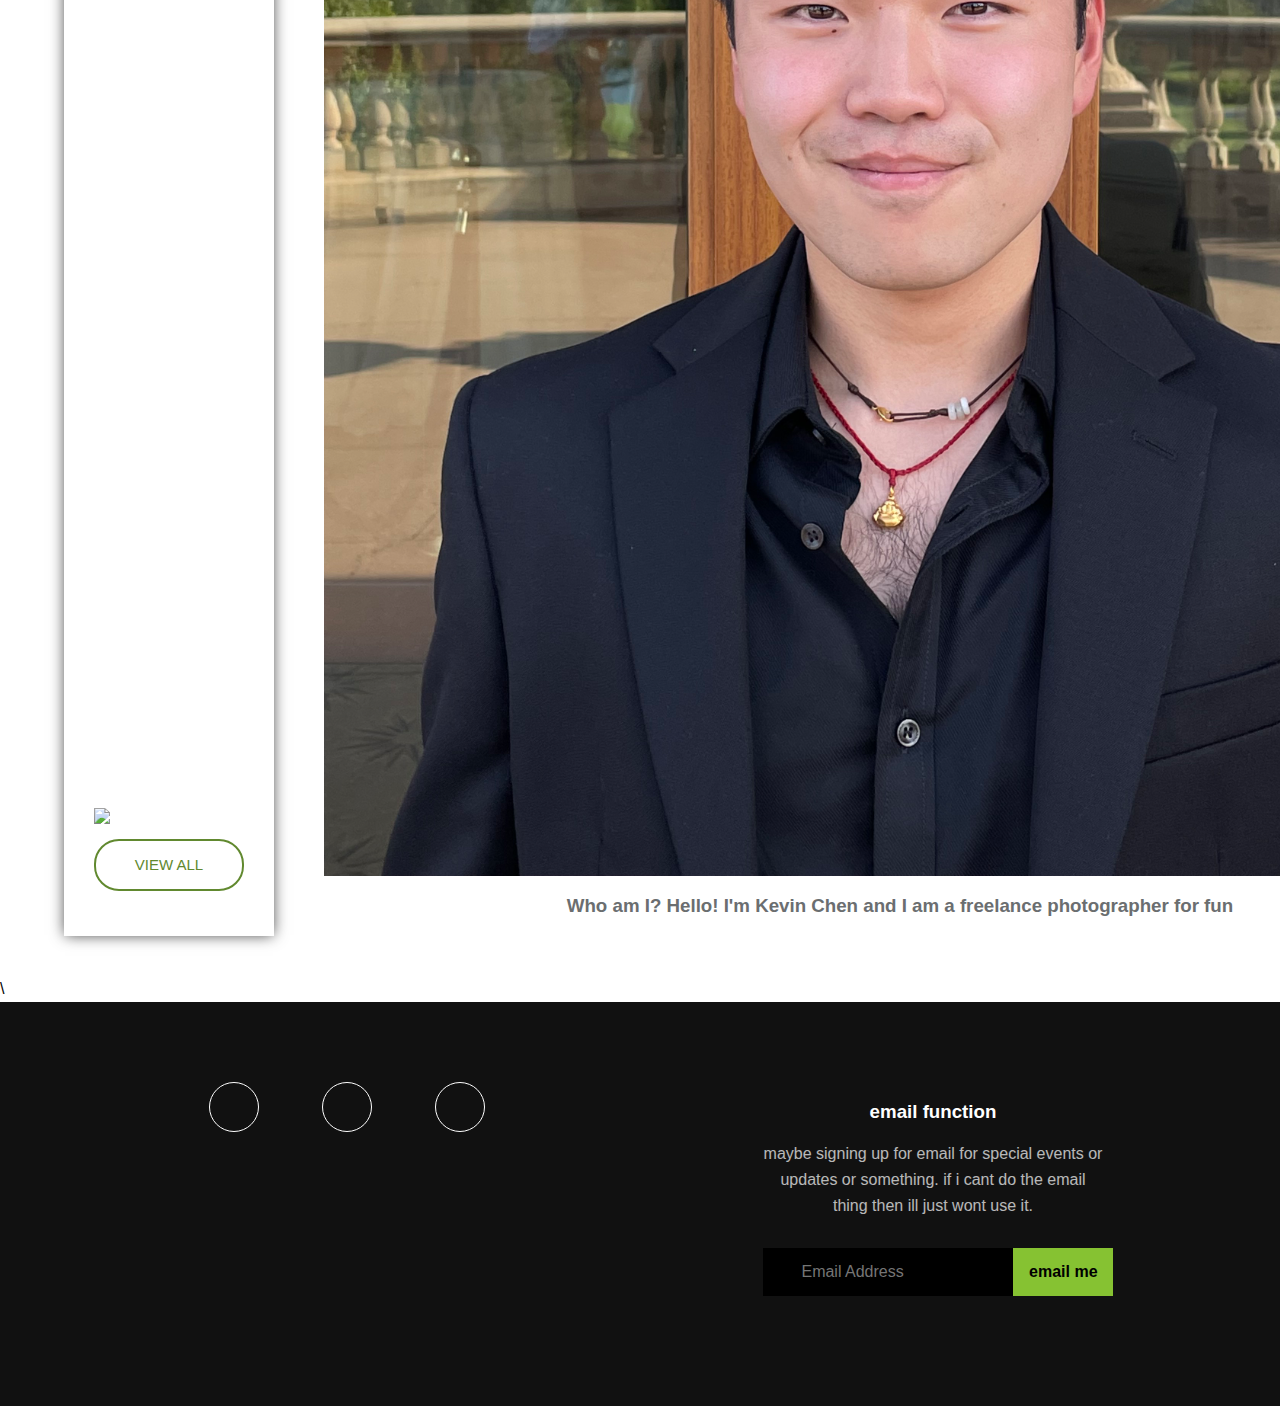
==== commit 65e30319: "Update index.html" ====
--- a/index.html
+++ b/index.html
@@ -13,7 +13,7 @@
     <body>
         <script src="https://cdn.jsdelivr.net/npm/bootstrap@5.2.0/dist/js/bootstrap.bundle.min.js" integrity="sha384-A3rJD856KowSb7dwlZdYEkO39Gagi7vIsF0jrRAoQmDKKtQBHUuLZ9AsSv4jD4Xa" crossorigin="anonymous"></script>
    
-        <!-- header -->
+
         <header class = "header">
             <div class = "nav-section">
                 <div class = "brand-and-navBtn">
@@ -25,21 +25,17 @@
                     </span>
                 </div>
 
-                <!-- navigation menu -->
+
                 <nav class = "top-nav">
                     <ul>
-                        <li><a href = "index.html" class = "active">Home</a></li>
-                        <li><a href = "gallery.html">Gallery</a></li>
-                        <li><a href = "contact.html">Contact</a></li>
+                        <li><a href = "https://finproj.kevinchen.oucreate.com/index.html" class = "active">Home</a></li>
+                        <li><a href = "https://finproj.kevinchen.oucreate.com/gallery.html">Gallery</a></li>
+                        <li><a href = "https://finproj.kevinchen.oucreate.com/contact.html">Contact</a></li>
                     </ul>
                 </nav>
                 
             </div>
-<!--
-            <div class = "container about">
-                <h2> photography website </h2> 
-                </div>
--->
+
                <div id="carouselExampleInterval" class="carousel slide" data-bs-ride="carousel">
   <div class="carousel-inner">
     <div class="carousel-item active" data-bs-interval="10000">
@@ -63,16 +59,13 @@
 </div>
             </div>
         </header>
-        <!-- end of header -->
+     
 
-        <!-- main -->
+
         <section class = "section-one">
             <div class = "container">
                 <div class = "sec-one-left">
-                    <!-- image here -->
-                    <!--
-                    <img src = "https://images.unsplash.com/photo-1554080353-a576cf803bda?ixlib=rb-4.0.3&ixid=MnwxMjA3fDB8MHxzZWFyY2h8OHx8cGhvdG9ncmFwaHl8ZW58MHx8MHx8&w=1000&q=80">
-                    --->
+                   
                     <div>
                         <img src = "https://images.unsplash.com/photo-1554080353-a576cf803bda?ixlib=rb-4.0.3&ixid=MnwxMjA3fDB8MHxzZWFyY2h8OHx8cGhvdG9ncmFwaHl8ZW58MHx8MHx8&w=1000&q=80">
                     
@@ -81,17 +74,7 @@
                 </div>
 
                 <div class = "sec-one-right">
-                   <!--
-                    <div class = "">
-                        <div class = "">
-                            
-                        
-                        </div>
-                        <div class = "">
-                        
-                        </div>
-                    </div>
-                    -->
+                 
                     <img src = "IMG-1522 (1).jpg">
                     
                     <h3>Who am I? Hello! I'm Kevin Chen and I am a freelance photographer for fun</h3>
@@ -111,10 +94,7 @@
                 </div>
             </div>
         </section>
-        <!-- end of main -->
-
-
-        <!-- footer -->
+   \
         <footer class = "footer">
             <div class = "footer-container container">
                  <div class = "social-icons">
@@ -145,8 +125,7 @@
             </div>
             
         </footer>
-        <!-- end of footer -->
-        
+       
 
 
     </body>
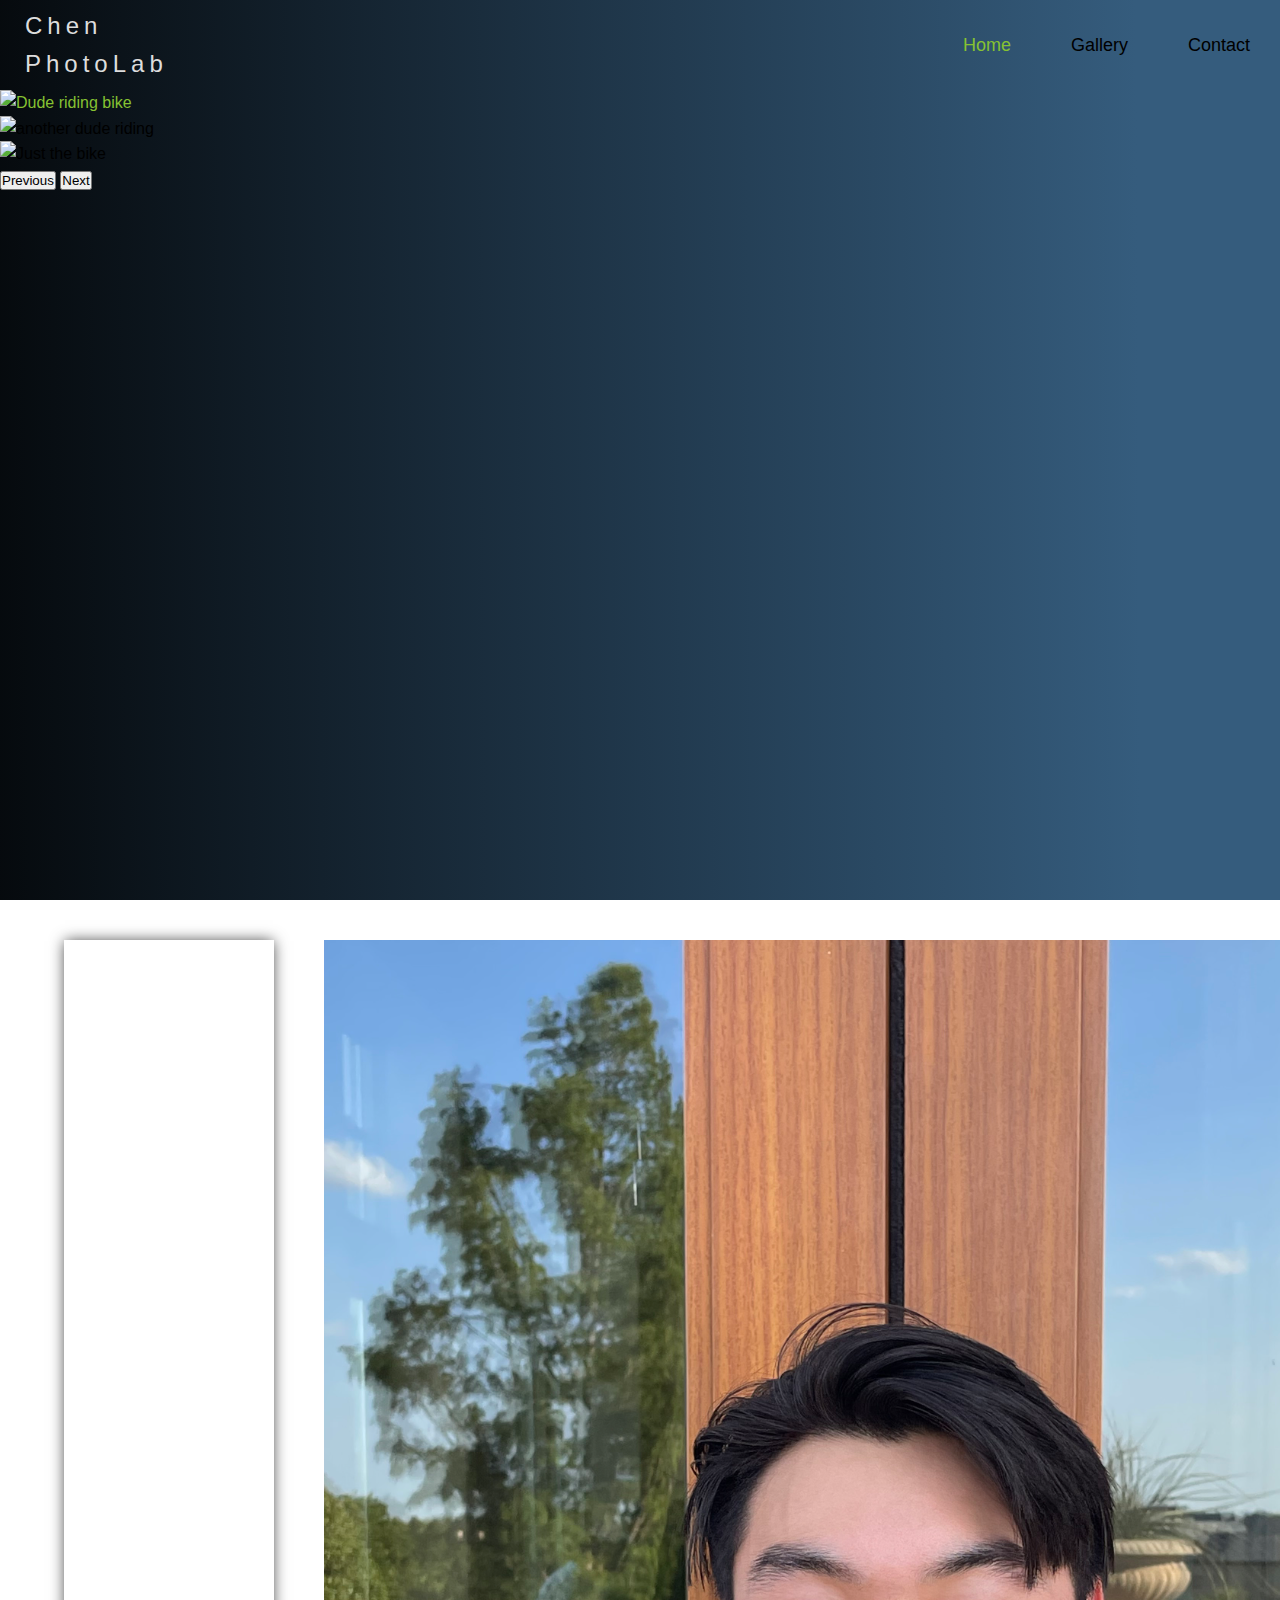
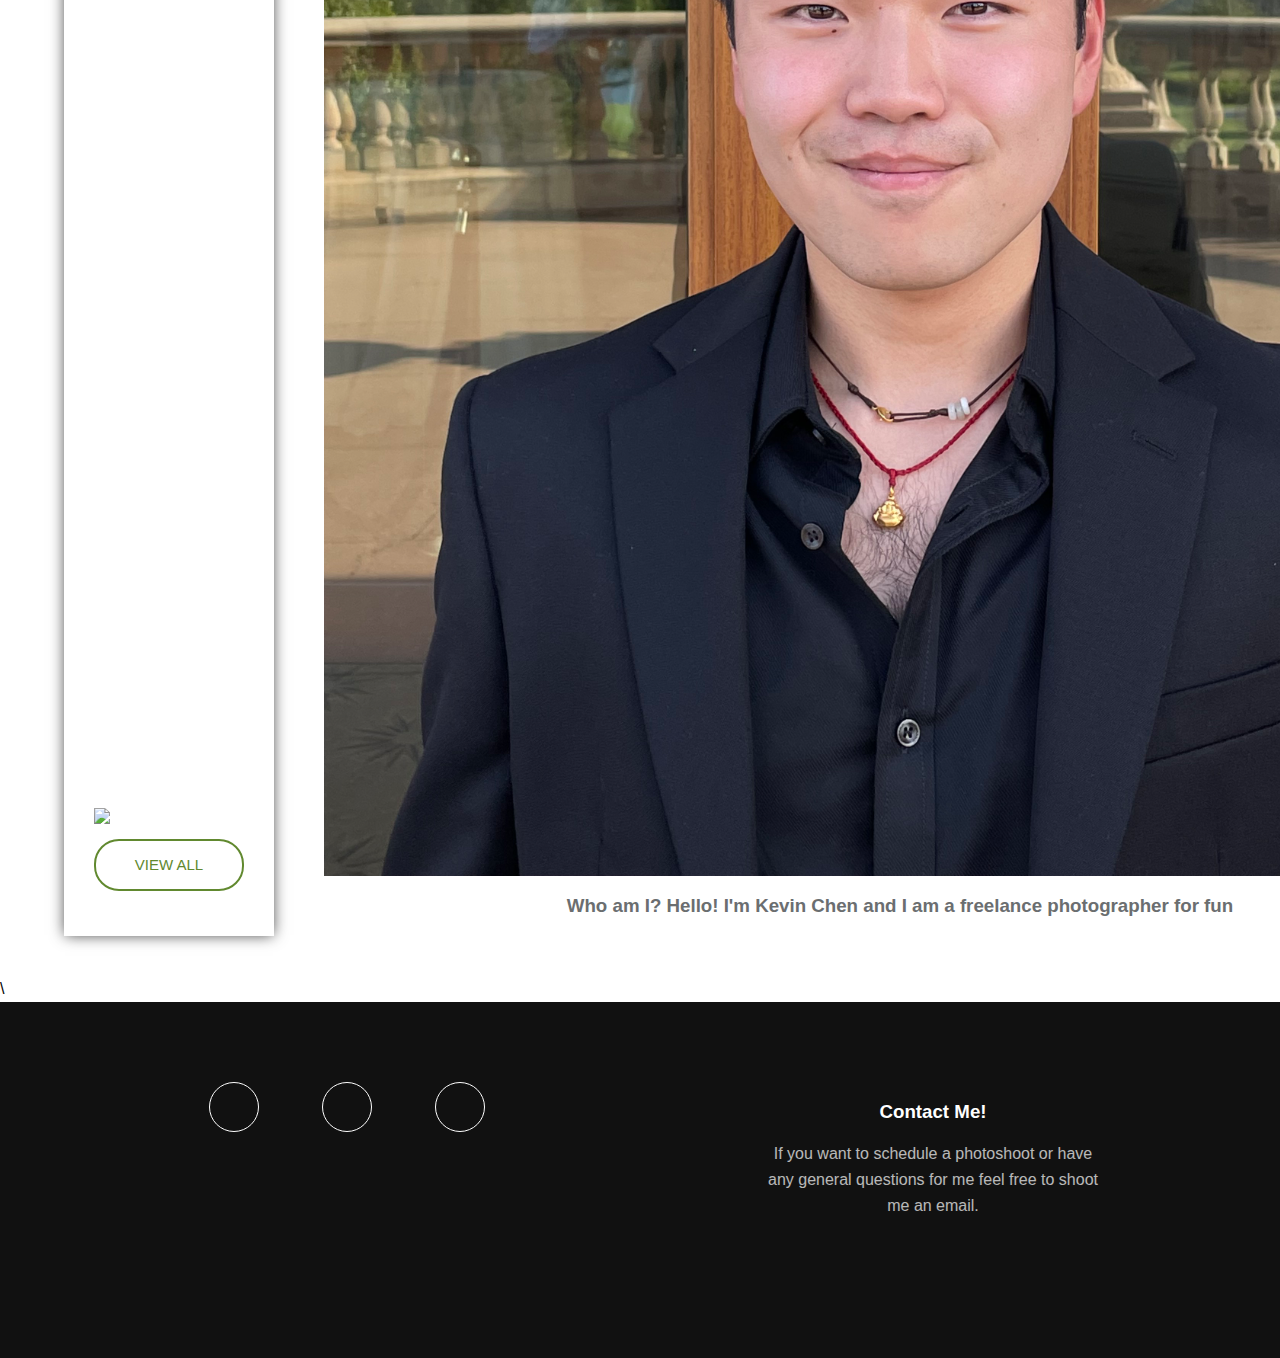
==== commit b1543423: "Update index.html" ====
--- a/index.html
+++ b/index.html
@@ -69,7 +69,7 @@
                     <div>
                         <img src = "https://images.unsplash.com/photo-1554080353-a576cf803bda?ixlib=rb-4.0.3&ixid=MnwxMjA3fDB8MHxzZWFyY2h8OHx8cGhvdG9ncmFwaHl8ZW58MHx8MHx8&w=1000&q=80">
                     
-                        <a href = "#" class = "btn">view all</a>
+                        <a href = "https://finproj.kevinchen.oucreate.com/gallery.html" class = "btn">view all</a>
                     </div>
                 </div>
 
@@ -113,13 +113,25 @@
                 </div>
                 
                 <div>
-                    <h3>email function</h3>
-                    <p>maybe signing up for email for special events or updates or something. if i cant do the email thing then ill just wont use it.</p>
+                    <h3>Contact Me!</h3>
+                    <p>If you want to schedule a photoshoot or have any general questions for me feel free to shoot me an email.</p>
 
                     <div class = "subs">
-                        <i class = "fas fa-envelope"></i>
-                        <input type = "email" id = "email" placeholder="Email Address">
-                        <button type = "submit">email me</button>
+                        
+                         <style>
+    .green-button {
+      background-color: green;
+      color: white;
+      padding: 10px 20px;
+      border: none;
+      font-size: 16px;
+      cursor: pointer;
+    }
+
+                        <a href="https://finproj.kevinchen.oucreate.com/contact.html" class="green-button">Contact me</a>
+                      
+                            <button type = "submit">email me</button>
+                             
                     </div>
                 </div>
             </div>
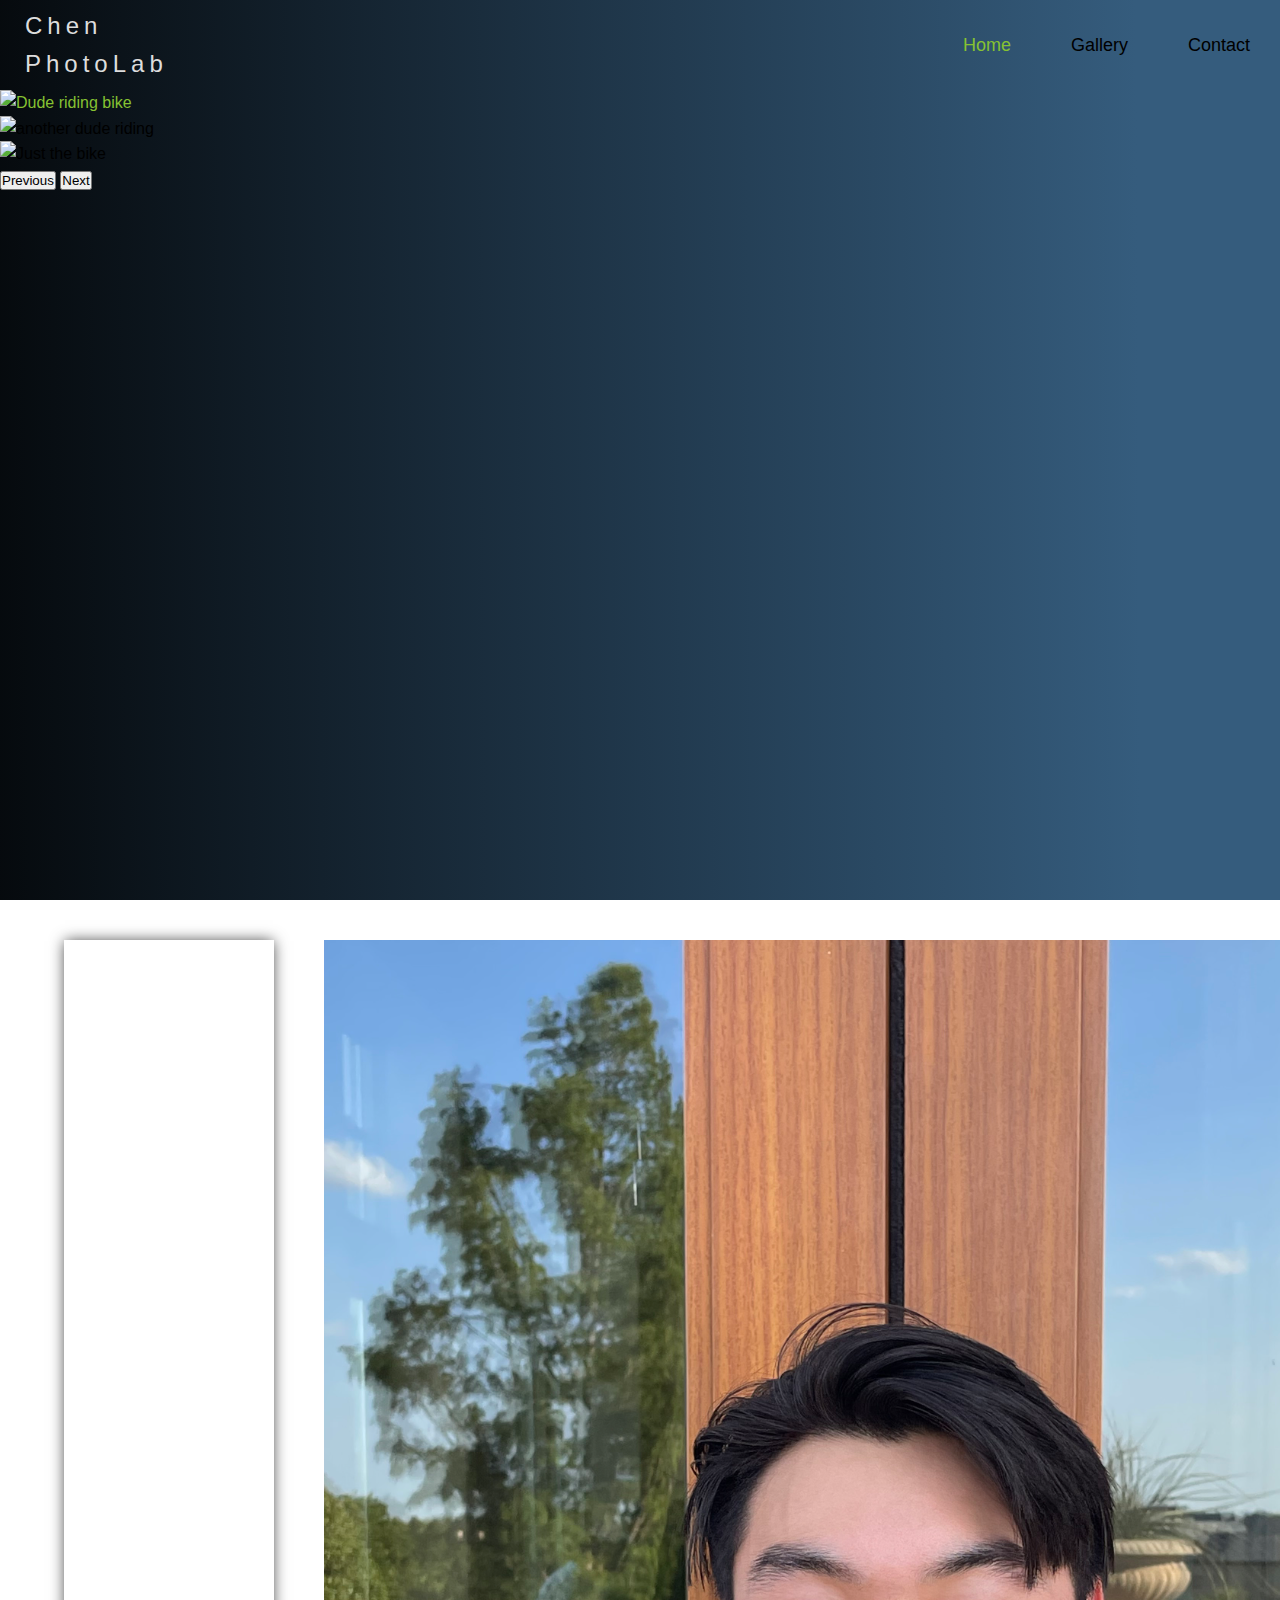
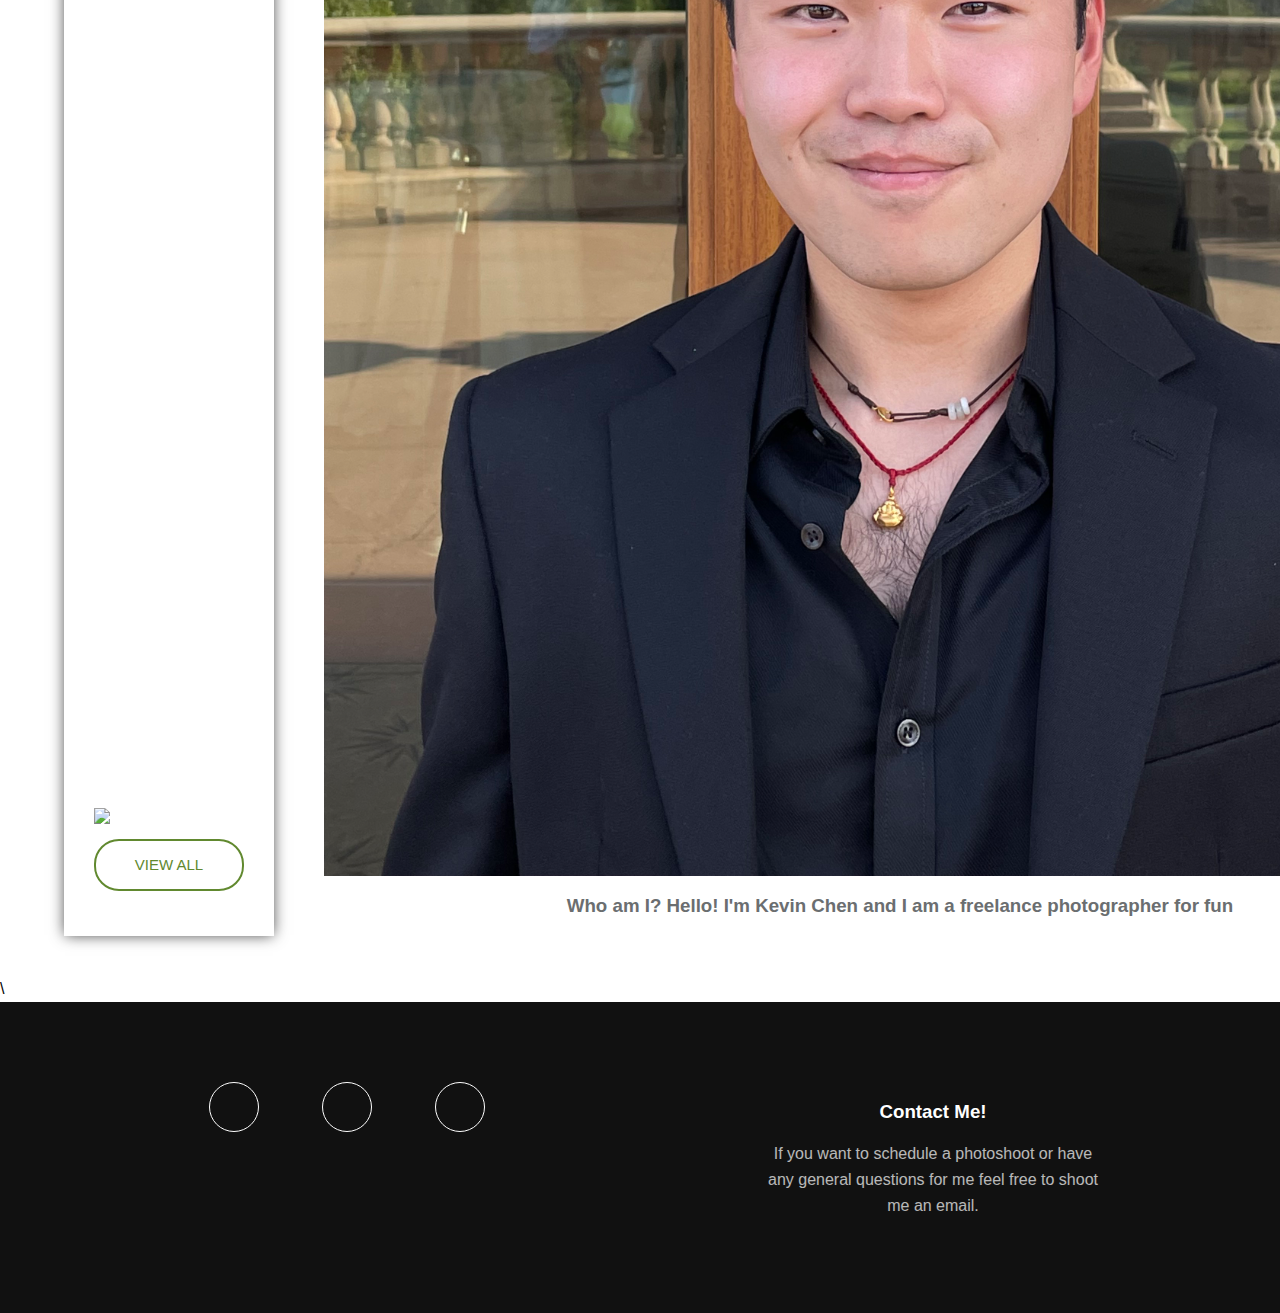
==== commit 774f19e2: "Update index.html" ====
--- a/index.html
+++ b/index.html
@@ -115,22 +115,6 @@
                 <div>
                     <h3>Contact Me!</h3>
                     <p>If you want to schedule a photoshoot or have any general questions for me feel free to shoot me an email.</p>
-
-                    <div class = "subs">
-                        
-                         <style>
-    .green-button {
-      background-color: green;
-      color: white;
-      padding: 10px 20px;
-      border: none;
-      font-size: 16px;
-      cursor: pointer;
-    }
-
-                        <a href="https://finproj.kevinchen.oucreate.com/contact.html" class="green-button">Contact me</a>
-                      
-                            <button type = "submit">email me</button>
                              
                     </div>
                 </div>
